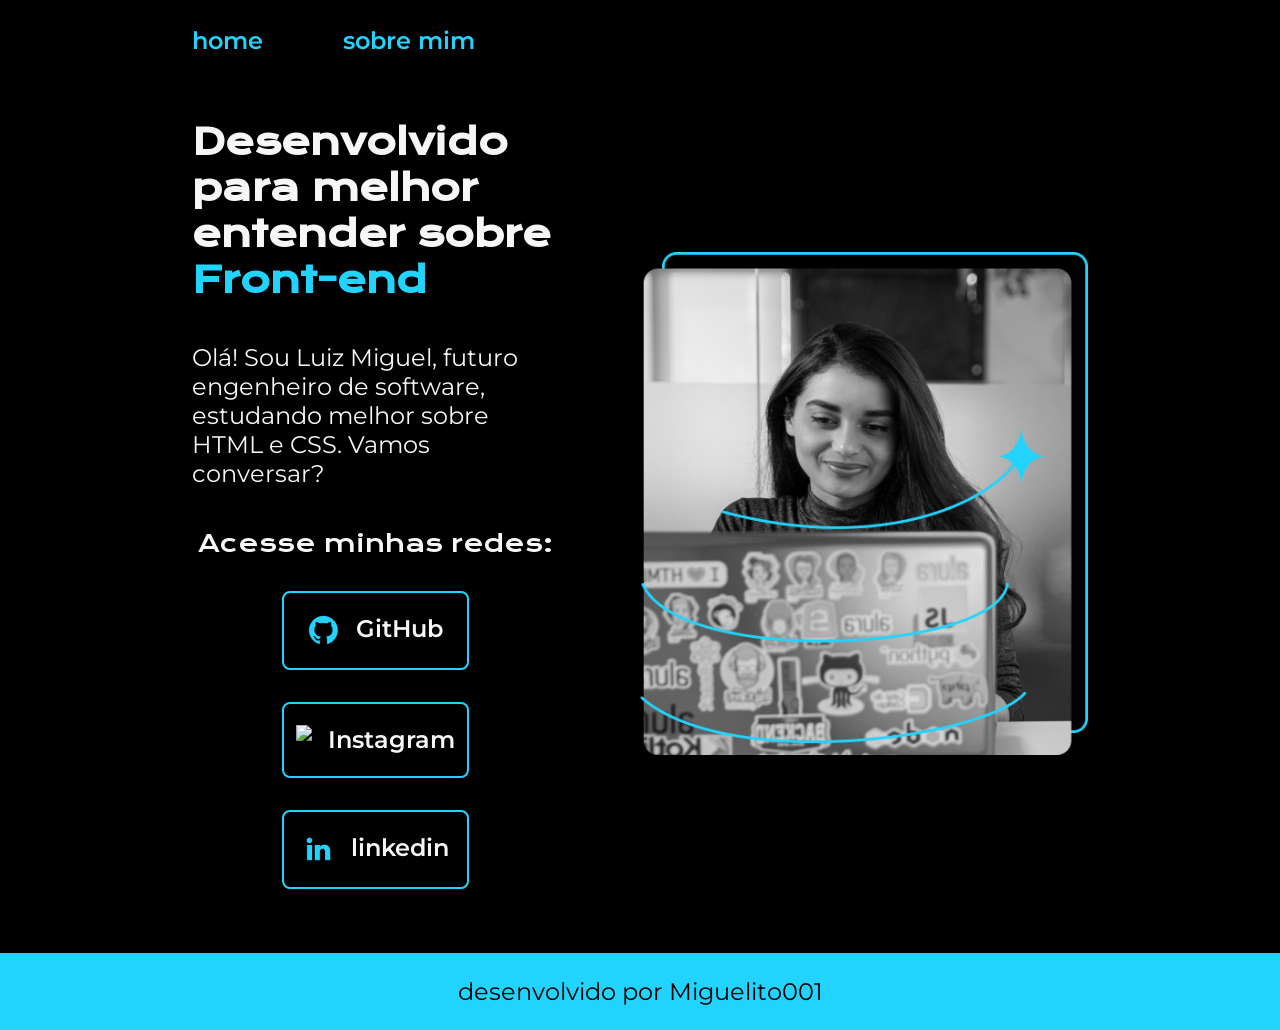
==== Alura_FrontEnd/index.html @ a221d0ca "projeto" ====
<!DOCTYPE html>
<html lang="pt-br">
<head>
    <meta charset="UTF-8"> 
    <meta http-equiv="X-UA-Compatible" content="IE=edge">
    <meta name="viewport" content="width=device-width, initial-scale=1.0">
    <title>Portifolio</title>
    <link rel="stylesheet" href="./styles/style.css">
</head>
<body>
    <header class="cabecalho">
        <nav class="cabecalho__menu">
            <a class="cabecalho__menu__link" href="index.html">home</a>
            <a class="cabecalho__menu__link" href="about.html">sobre mim</a>
        </nav>
    </header>
    <main class="apresentacao">
        <section class="apresentacao__conteudo">
            <h1 class="apresentacao__conteudo__titulo">
            Desenvolvido para melhor entender sobre  
            <strong 
            class="titulo-destaque">Front-end
            </strong></h1>
            <p class="apresentacao__conteudo__texto">Olá! Sou Luiz Miguel, futuro engenheiro de software, estudando melhor sobre HTML e
            CSS. Vamos 
            conversar?</p>
            <div class="apresentacao__links">
                <h2 class="apresentacao__links__subtitulo">Acesse minhas redes:</h2>
                <a class="apresentacao__links__navegacao" href="https://github.com/Miguelito001">
                    <img src="./assets/github.png">
                    GitHub
                </a>
                <a class="apresentacao__links__navegacao" href="https://www.instagram.com/_lulups_/">
                    <img src="./assets/instagram.png">
                    Instagram
                </a>
                <a class="apresentacao__links__navegacao" href="https://www.linkedin.com/in/miguelito001/">
                    <img src="./assets/linkedin.png">
                    linkedin
                </a>
                
            </div>
        </section>
            <img class="apresentacao__imagem" src="./assets/Imagem.png" alt="Foto disponibilizada por Alura em curso sobre Front-end">
    </main>
    <footer class="rodape"><p>desenvolvido por Miguelito001</p></footer>
</body>
</html>
---- Alura_FrontEnd/styles/style.css ----
@import url('https://fonts.googleapis.com/css2?family=Krona+One&family=Montserrat:wght@400;600&display=swap');

:root {
    --cor-primaria: #000000;
    --cor-secundaria: #F6F6F6;
    --cor-terciaria: #22D4FD;
    --cor-hover: #272727;

    --fonte-primaria: 'Krona One', sans-serif;
    --fonte-secundaria: 'Montserrat', sans-serif;
}
*{
    margin: 0;
    padding: 0;
}

body{
    box-sizing: border-box;
    background-color: var(--cor-primaria);
    color: var(--cor-secundaria);
}
.cabecalho{
    padding: 2% 0% 0% 15%;
}
.cabecalho__menu{
    display: flex;
    gap: 80px;
}
.cabecalho__menu__link{
    font-family: var(--fonte-secundaria);
    font-size: 1.5rem;
    font-weight: 600;
    color: var(--cor-terciaria);
    text-decoration: none;
}
.apresentacao{
    padding: 5% 15%;
    display: flex;
    align-items: center;
    justify-content: space-between;
    gap: 82px;
}
.apresentacao__conteudo{
    width: 50%;
    display: flex;
    flex-direction: column;
    gap: 40px;
}

.apresentacao__conteudo__titulo{
    font-size: 2.25rem;
    font-family: var(--fonte-primaria);
}
.titulo-destaque{
    color: var(--cor-terciaria);
}
.apresentacao__conteudo__texto{
    font-size: 1.5rem;
    font-family: var(--fonte-secundaria);
}

.apresentacao__links{
    display: flex;
    flex-direction: column;
    justify-content: space-between;
    align-items: center;
    gap: 32px;
}
.apresentacao__links__subtitulo{
    font-family: var(--fonte-primaria);
    font-weight: 400;
    font-size: 1.5rem;
}
.apresentacao__links__navegacao{
    display: flex;
    justify-content: center;
    gap: 16px;
    border: 2px solid var(--cor-terciaria);
    width: 50%;
    text-align: center;
    border-radius: 8px;
    font-size: 1.5rem;
    font-weight: 600;
    padding: 21.5px 0;
    text-decoration: none;
    color: var(--cor-secundaria);
    font-family: var(--fonte-secundaria);
}
.apresentacao__links__link:hover{
    background-color: var(--cor-hover);
}
.apresentacao__imagem{
    width: 50%;
}
.rodape{
    color: var(--cor-primaria);
    background-color: var(--cor-terciaria);
    padding: 24px;
    text-align: center;
    font-family: var(--fonte-secundaria);
    font-size: 1.5rem;
    font-weight: 400;
}

@media (max-width: 1200px) {
    .cabecalho{
         padding: 10%;  
    }
    .cabecalho__menu{
        justify-content: center;
    }
    .apresentacao{
        flex-direction: column-reverse;
        padding: 5%;
    }
    .apresentacao__conteudo{
        width: auto;
    }
}
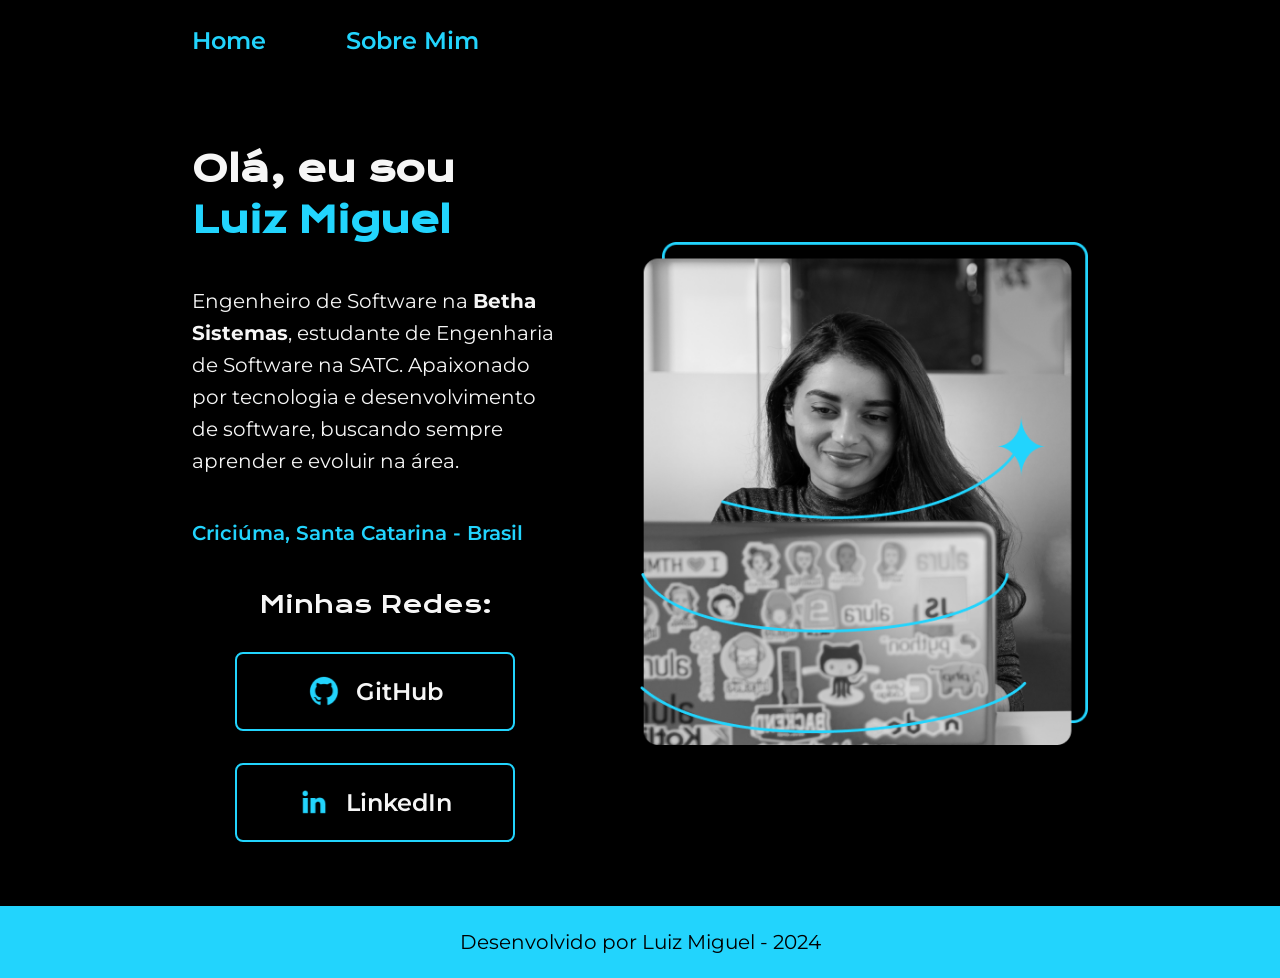
==== commit 9c3f50ca: "feat: update portfolio with real GitHub and LinkedIn info Add real name, job, company, location, edu" ====
--- a/Alura_FrontEnd/index.html
+++ b/Alura_FrontEnd/index.html
@@ -4,45 +4,44 @@
     <meta charset="UTF-8"> 
     <meta http-equiv="X-UA-Compatible" content="IE=edge">
     <meta name="viewport" content="width=device-width, initial-scale=1.0">
-    <title>Portifolio</title>
+    <title>Luiz Miguel | Engenheiro de Software</title>
     <link rel="stylesheet" href="./styles/style.css">
 </head>
 <body>
     <header class="cabecalho">
         <nav class="cabecalho__menu">
-            <a class="cabecalho__menu__link" href="index.html">home</a>
-            <a class="cabecalho__menu__link" href="about.html">sobre mim</a>
+            <a class="cabecalho__menu__link" href="index.html">Home</a>
+            <a class="cabecalho__menu__link" href="about.html">Sobre Mim</a>
         </nav>
     </header>
     <main class="apresentacao">
         <section class="apresentacao__conteudo">
             <h1 class="apresentacao__conteudo__titulo">
-            Desenvolvido para melhor entender sobre  
-            <strong 
-            class="titulo-destaque">Front-end
-            </strong></h1>
-            <p class="apresentacao__conteudo__texto">Olá! Sou Luiz Miguel, futuro engenheiro de software, estudando melhor sobre HTML e
-            CSS. Vamos 
-            conversar?</p>
+                Olá, eu sou <strong class="titulo-destaque">Luiz Miguel</strong>
+            </h1>
+            <p class="apresentacao__conteudo__texto">
+                Engenheiro de Software na <strong>Betha Sistemas</strong>, estudante de Engenharia de Software na SATC. 
+                Apaixonado por tecnologia e desenvolvimento de software, buscando sempre aprender e evoluir na área.
+            </p>
+            <p class="apresentacao__conteudo__texto apresentacao__conteudo__texto--destaque">
+                Criciúma, Santa Catarina - Brasil
+            </p>
             <div class="apresentacao__links">
-                <h2 class="apresentacao__links__subtitulo">Acesse minhas redes:</h2>
-                <a class="apresentacao__links__navegacao" href="https://github.com/Miguelito001">
-                    <img src="./assets/github.png">
+                <h2 class="apresentacao__links__subtitulo">Minhas Redes:</h2>
+                <a class="apresentacao__links__navegacao" href="https://github.com/Miguelito001" target="_blank" rel="noopener noreferrer">
+                    <img src="./assets/github.png" alt="Ícone do GitHub">
                     GitHub
                 </a>
-                <a class="apresentacao__links__navegacao" href="https://www.instagram.com/_lulups_/">
-                    <img src="./assets/instagram.png">
-                    Instagram
+                <a class="apresentacao__links__navegacao" href="https://www.linkedin.com/in/miguelito001/" target="_blank" rel="noopener noreferrer">
+                    <img src="./assets/linkedin.png" alt="Ícone do LinkedIn">
+                    LinkedIn
                 </a>
-                <a class="apresentacao__links__navegacao" href="https://www.linkedin.com/in/miguelito001/">
-                    <img src="./assets/linkedin.png">
-                    linkedin
-                </a>
-                
             </div>
         </section>
-            <img class="apresentacao__imagem" src="./assets/Imagem.png" alt="Foto disponibilizada por Alura em curso sobre Front-end">
+        <img class="apresentacao__imagem" src="./assets/Imagem.png" alt="Ilustração de desenvolvedor">
     </main>
-    <footer class="rodape"><p>desenvolvido por Miguelito001</p></footer>
+    <footer class="rodape">
+        <p>Desenvolvido por Luiz Miguel - 2024</p>
+    </footer>
 </body>
-</html>+</html>
--- a/Alura_FrontEnd/styles/style.css
+++ b/Alura_FrontEnd/styles/style.css
@@ -5,78 +5,119 @@
     --cor-secundaria: #F6F6F6;
     --cor-terciaria: #22D4FD;
     --cor-hover: #272727;
+    --cor-card: #111111;
 
     --fonte-primaria: 'Krona One', sans-serif;
     --fonte-secundaria: 'Montserrat', sans-serif;
 }
-*{
+
+* {
     margin: 0;
     padding: 0;
-}
-
-body{
     box-sizing: border-box;
+}
+
+body {
     background-color: var(--cor-primaria);
     color: var(--cor-secundaria);
-}
-.cabecalho{
-    padding: 2% 0% 0% 15%;
-}
-.cabecalho__menu{
+    min-height: 100vh;
+    display: flex;
+    flex-direction: column;
+}
+
+/* Cabeçalho */
+.cabecalho {
+    padding: 2% 15%;
+}
+
+.cabecalho__menu {
     display: flex;
     gap: 80px;
 }
-.cabecalho__menu__link{
+
+.cabecalho__menu__link {
     font-family: var(--fonte-secundaria);
     font-size: 1.5rem;
     font-weight: 600;
     color: var(--cor-terciaria);
     text-decoration: none;
-}
-.apresentacao{
+    transition: opacity 0.3s ease;
+}
+
+.cabecalho__menu__link:hover {
+    opacity: 0.8;
+}
+
+/* Apresentação Principal */
+.apresentacao {
     padding: 5% 15%;
     display: flex;
     align-items: center;
     justify-content: space-between;
     gap: 82px;
-}
-.apresentacao__conteudo{
+    flex: 1;
+}
+
+.apresentacao--sobre {
+    flex-direction: column;
+    align-items: flex-start;
+}
+
+.apresentacao__conteudo {
     width: 50%;
     display: flex;
     flex-direction: column;
     gap: 40px;
 }
 
-.apresentacao__conteudo__titulo{
+.apresentacao__conteudo--sobre {
+    width: 100%;
+    max-width: 900px;
+}
+
+.apresentacao__conteudo__titulo {
     font-size: 2.25rem;
     font-family: var(--fonte-primaria);
-}
-.titulo-destaque{
-    color: var(--cor-terciaria);
-}
-.apresentacao__conteudo__texto{
-    font-size: 1.5rem;
-    font-family: var(--fonte-secundaria);
-}
-
-.apresentacao__links{
+    line-height: 1.4;
+}
+
+.titulo-destaque {
+    color: var(--cor-terciaria);
+}
+
+.apresentacao__conteudo__texto {
+    font-size: 1.25rem;
+    font-family: var(--fonte-secundaria);
+    line-height: 1.6;
+}
+
+.apresentacao__conteudo__texto--destaque {
+    color: var(--cor-terciaria);
+    font-weight: 600;
+}
+
+/* Links e Redes Sociais */
+.apresentacao__links {
     display: flex;
     flex-direction: column;
     justify-content: space-between;
     align-items: center;
     gap: 32px;
 }
-.apresentacao__links__subtitulo{
+
+.apresentacao__links__subtitulo {
     font-family: var(--fonte-primaria);
     font-weight: 400;
     font-size: 1.5rem;
 }
-.apresentacao__links__navegacao{
+
+.apresentacao__links__navegacao {
     display: flex;
     justify-content: center;
+    align-items: center;
     gap: 16px;
     border: 2px solid var(--cor-terciaria);
-    width: 50%;
+    width: 280px;
     text-align: center;
     border-radius: 8px;
     font-size: 1.5rem;
@@ -85,35 +126,188 @@
     text-decoration: none;
     color: var(--cor-secundaria);
     font-family: var(--fonte-secundaria);
-}
-.apresentacao__links__link:hover{
+    transition: background-color 0.3s ease, transform 0.2s ease;
+}
+
+.apresentacao__links__navegacao:hover {
     background-color: var(--cor-hover);
-}
-.apresentacao__imagem{
+    transform: translateY(-2px);
+}
+
+.apresentacao__links__navegacao img {
+    width: 32px;
+    height: 32px;
+}
+
+.apresentacao__imagem {
     width: 50%;
-}
-.rodape{
+    max-width: 500px;
+}
+
+/* Seções */
+.secao {
+    margin-top: 48px;
+}
+
+.secao__titulo {
+    font-family: var(--fonte-primaria);
+    font-size: 1.5rem;
+    color: var(--cor-terciaria);
+    margin-bottom: 24px;
+    padding-bottom: 8px;
+    border-bottom: 2px solid var(--cor-terciaria);
+}
+
+/* Cards */
+.card {
+    background-color: var(--cor-card);
+    border-radius: 12px;
+    padding: 24px;
+    margin-bottom: 16px;
+    border-left: 4px solid var(--cor-terciaria);
+}
+
+.card__titulo {
+    font-family: var(--fonte-secundaria);
+    font-size: 1.25rem;
+    font-weight: 600;
+    margin-bottom: 8px;
+}
+
+.card__subtitulo {
+    font-family: var(--fonte-secundaria);
+    font-size: 1rem;
+    color: var(--cor-terciaria);
+    margin-bottom: 4px;
+}
+
+.card__periodo {
+    font-family: var(--fonte-secundaria);
+    font-size: 0.9rem;
+    color: #888;
+    margin-bottom: 12px;
+}
+
+.card__descricao {
+    font-family: var(--fonte-secundaria);
+    font-size: 1rem;
+    line-height: 1.6;
+    color: #ccc;
+}
+
+/* Lista de Certificações */
+.lista-certificacoes {
+    list-style: none;
+    display: flex;
+    flex-direction: column;
+    gap: 12px;
+}
+
+.lista-certificacoes li {
+    font-family: var(--fonte-secundaria);
+    font-size: 1rem;
+    padding: 12px 16px;
+    background-color: var(--cor-card);
+    border-radius: 8px;
+    border-left: 3px solid var(--cor-terciaria);
+}
+
+/* Tags de Habilidades */
+.tags {
+    display: flex;
+    flex-wrap: wrap;
+    gap: 12px;
+}
+
+.tag {
+    font-family: var(--fonte-secundaria);
+    font-size: 0.9rem;
+    font-weight: 600;
+    padding: 8px 16px;
+    background-color: transparent;
+    border: 2px solid var(--cor-terciaria);
+    border-radius: 20px;
+    color: var(--cor-terciaria);
+    transition: background-color 0.3s ease, color 0.3s ease;
+}
+
+.tag:hover {
+    background-color: var(--cor-terciaria);
+    color: var(--cor-primaria);
+}
+
+/* Rodapé */
+.rodape {
     color: var(--cor-primaria);
     background-color: var(--cor-terciaria);
     padding: 24px;
     text-align: center;
     font-family: var(--fonte-secundaria);
-    font-size: 1.5rem;
+    font-size: 1.25rem;
     font-weight: 400;
 }
 
+/* Responsividade */
 @media (max-width: 1200px) {
-    .cabecalho{
-         padding: 10%;  
-    }
-    .cabecalho__menu{
+    .cabecalho {
+        padding: 5%;
+    }
+
+    .cabecalho__menu {
         justify-content: center;
     }
-    .apresentacao{
+
+    .apresentacao {
         flex-direction: column-reverse;
         padding: 5%;
     }
-    .apresentacao__conteudo{
-        width: auto;
-    }
-}+
+    .apresentacao--sobre {
+        flex-direction: column;
+    }
+
+    .apresentacao__conteudo {
+        width: 100%;
+    }
+
+    .apresentacao__imagem {
+        width: 80%;
+        max-width: 400px;
+    }
+
+    .apresentacao__links__navegacao {
+        width: 100%;
+        max-width: 280px;
+    }
+}
+
+@media (max-width: 768px) {
+    .cabecalho__menu {
+        gap: 40px;
+    }
+
+    .cabecalho__menu__link {
+        font-size: 1.2rem;
+    }
+
+    .apresentacao__conteudo__titulo {
+        font-size: 1.75rem;
+    }
+
+    .apresentacao__conteudo__texto {
+        font-size: 1rem;
+    }
+
+    .secao__titulo {
+        font-size: 1.25rem;
+    }
+
+    .tags {
+        gap: 8px;
+    }
+
+    .tag {
+        font-size: 0.8rem;
+        padding: 6px 12px;
+    }
+}
